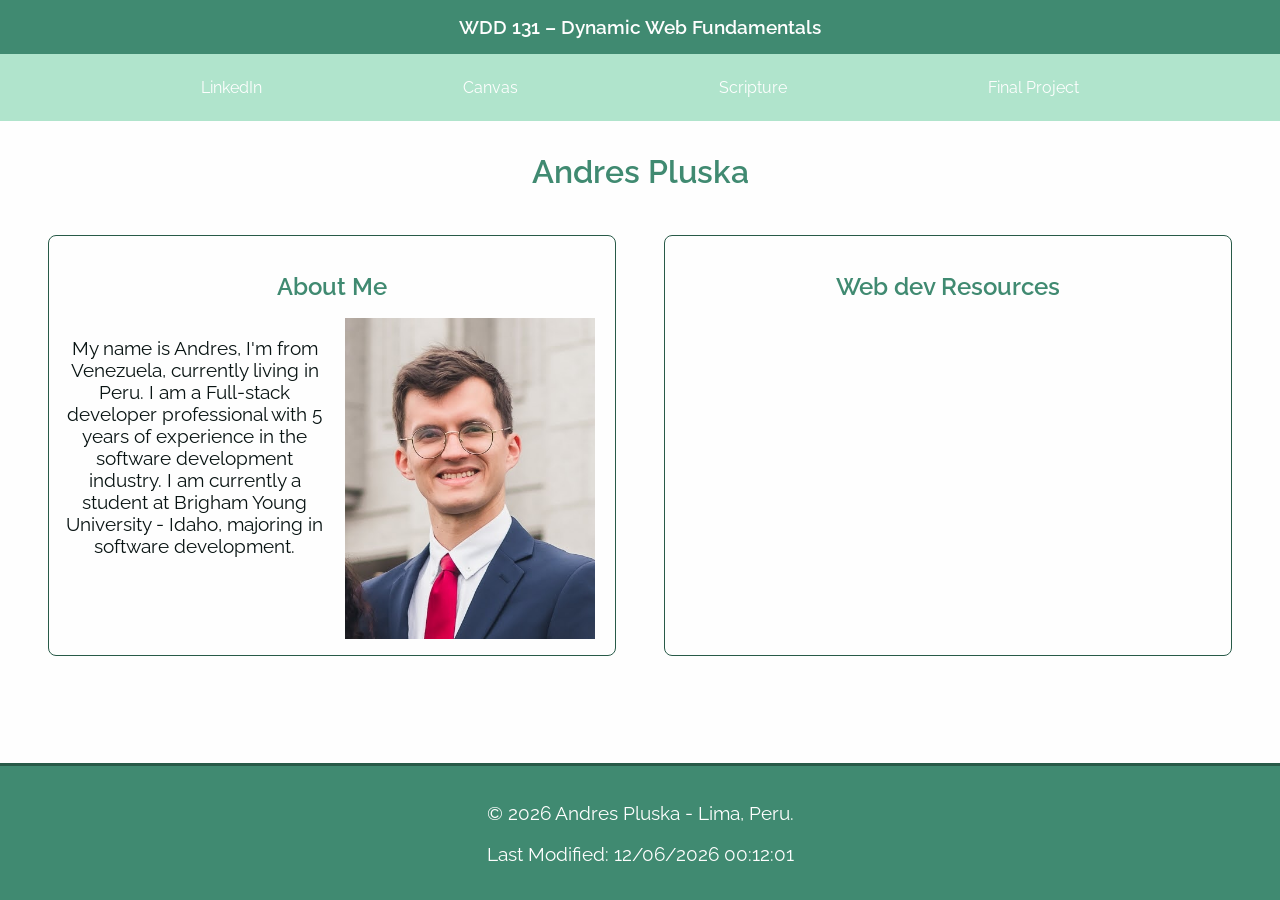
==== index.html @ 9b560bd9 "First week" ====
<!DOCTYPE html>
<html lang="en">
<head>
    <meta charset="UTF-8">
    <meta name="viewport" content="width=device-width, initial-scale=1.0">
    <title>WDD 131 – Dynamic Web Fundamentals – Andres Pluska</title>
    <meta name="description" content="WDD 131 – Dynamic Web Fundamentals">
    <meta name="author" content="Andres Pluska">
    <meta name="keywords" content="html, css, javascript, web development, dynamic web fundamentals, andres pluska">
    <link rel="stylesheet" href="styles/base.css">
    <script defer src="scripts/getdates.js"></script>
</head>
<body>
    <header>
        <span id="course-title">WDD 131 – Dynamic Web Fundamentals</span>
        <nav>
            <a href="https://www.linkedin.com/in/andrespluska/?locale=es">LinkedIn</a>
            <a href="https://byupw.instructure.com/">Canvas</a>
            <a href="https://www.churchofjesuschrist.org/study/scriptures/dc-testament/dc/20?lang=eng&id=p22#p22" >Scripture</a>
            <a href="#" >Final Project</a>
        </nav>
    </header>
    <main>
        <h1>Andres Pluska</h1>
        <section class="card">
            <h2>About Me</h2>
            <p>My name is Andres, I'm from Venezuela, currently living in Peru. I am a Full-stack developer professional with 5 years of experience in the software development industry. I am currently a student at Brigham Young University - Idaho, majoring in software development.</p>
            <img src="images/profile.jpg" alt="Andres Pluska profile picture">
        </section>
        <section class="card">
            <h2>Web dev Resources</h2>
        </section>
    </main>
    <footer>
        <p>&copy; <span id="currentyear"></span> Andres Pluska - Lima, Peru.</p>
        <p id="lastmodified"></p>
    </footer>
</body>
</html>
---- styles/base.css ----
@import url('https://fonts.googleapis.com/css2?family=Raleway:ital,wght@0,100..900;1,100..900&display=swap');

/* Color Palette:

dark=#091413
light=#fefefe
primary-dark=#285A48
primary=#408A71
primary-light=#B0E4CC
*/

:root {
    --dark: #091413;
    --light: #fefefe;
    --primary-dark: #285A48;
    --primary: #408A71;
    --primary-light: #B0E4CC;
}


body{
    margin: 0;
    padding: 0;
    font-family: "Raleway", sans-serif;
    font-optical-sizing: auto;
    font-weight: 400;
    font-style: normal;
    background-color: var(--light);
    color: var(--dark);
}

#course-title {
    display: block;
    font-size: 1.2rem;
    font-weight: 600;
    background-color: var(--primary);
    color: var(--light);
    text-align: center;
    padding: 1rem;
}

nav {
    display: flex;
    justify-content: space-evenly;
    align-items: center;
    background-color: var(--primary-light);
    padding: 1rem;
    margin: 0;
}

nav a {
    color: var(--light);
    text-decoration: none;
    padding: 0.5rem 1rem;
    border-radius: 0.5rem;
}

nav a:hover {
    background-color: var(--primary-dark);
}

main{
    display: grid;
    grid-template-columns: 1fr 1fr;
    grid-template-rows: 50px 1fr;
    gap: 1rem;
    padding: 1rem;
    margin: 1rem;
}

h1 {
    grid-column: 1 / 3;
    grid-row: 1;
    text-align: center;
    font-size: 2rem;
    font-weight: 600;
    color: var(--primary);
    margin: 0;
}

.card {
    grid-row: 2;
    border: 1px solid var(--primary-dark);
    border-radius: 0.5rem;
    padding: 1rem;
    margin: 1rem;
    display: grid;
    grid-template-columns: 1fr 1fr;
    grid-template-rows: 50px 1fr;
    gap: 1rem;
}

.card h2 {
    grid-column: 1 / 3;
    text-align: center;
    font-size: 1.5rem;
    font-weight: 600;
    color: var(--primary);
}

.card p {
    text-align: center;
    font-size: 1.2rem;
    font-weight: 400;
    color: var(--dark);
}

.card img {
    display: block;
    margin: 0 auto;
    max-width: 250px;
    height: auto;
}

footer {
    position: fixed;
    bottom: 0;
    left: 0;
    right: 0;
    border-top: 3px solid var(--primary-dark);
    padding: 1rem;
    text-align: center;
    font-size: 1.2rem;
    font-weight: 400;
    background-color: var(--primary);
    color: var(--light);
    margin-top: 2rem;
}
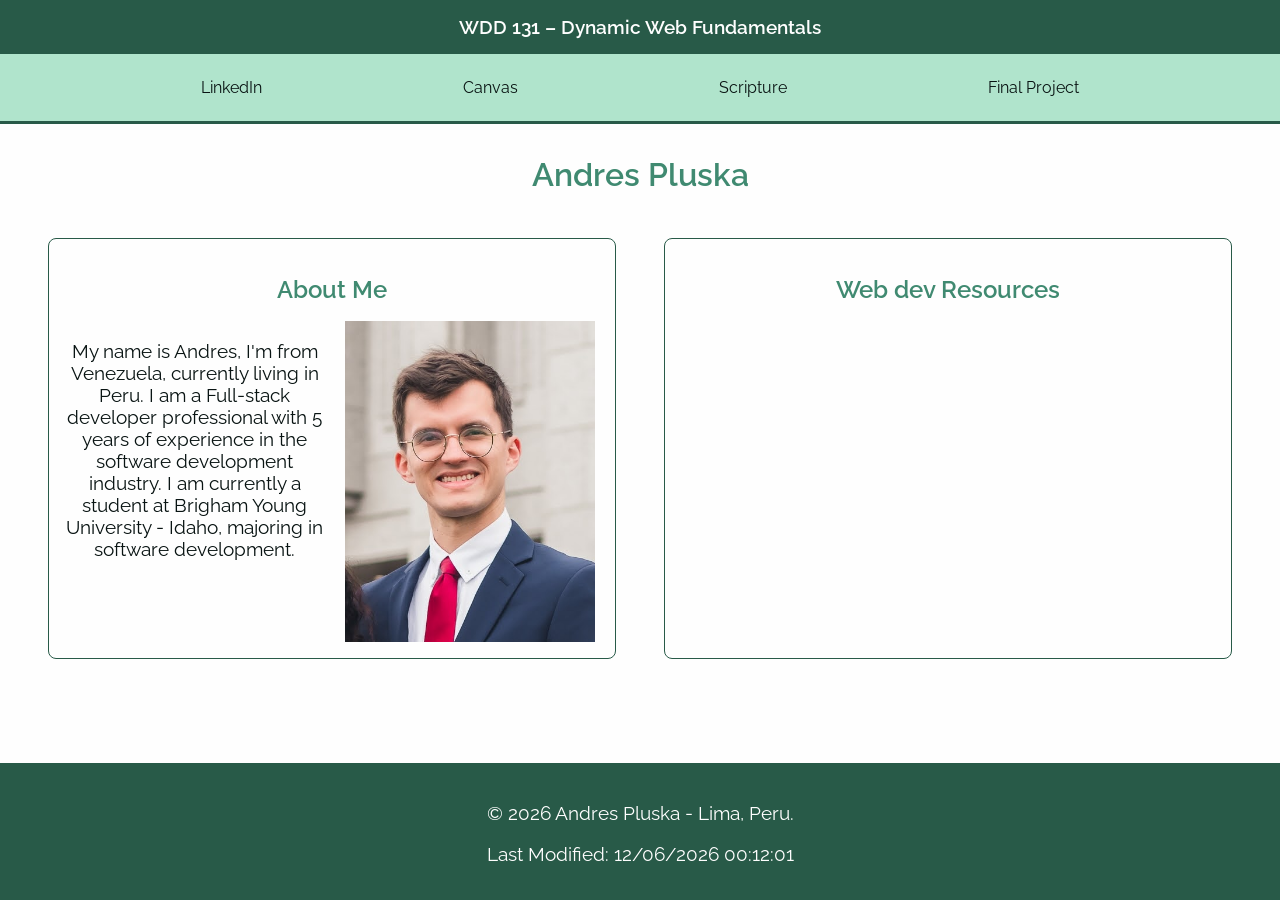
==== commit fc0902be: "Fixing color contrants" ====
--- a/index.html
+++ b/index.html
@@ -4,10 +4,15 @@
     <meta charset="UTF-8">
     <meta name="viewport" content="width=device-width, initial-scale=1.0">
     <title>WDD 131 – Dynamic Web Fundamentals – Andres Pluska</title>
-    <meta name="description" content="WDD 131 – Dynamic Web Fundamentals">
+    <meta name="description" content="WDD 131 – Dynamic Web Fundamentals.
+    Andres Pluska, Lima, Peru
+    html, css, javascript, web development, dynamic web fundamentals, andres pluska
+    ">
     <meta name="author" content="Andres Pluska">
-    <meta name="keywords" content="html, css, javascript, web development, dynamic web fundamentals, andres pluska">
     <link rel="stylesheet" href="styles/base.css">
+    <link rel="preconnect" href="https://fonts.googleapis.com">
+<link rel="preconnect" href="https://fonts.gstatic.com" crossorigin>
+<link href="https://fonts.googleapis.com/css2?family=Raleway:ital,wght@0,100..900;1,100..900&display=swap" rel="stylesheet">
     <script defer src="scripts/getdates.js"></script>
 </head>
 <body>
--- a/styles/base.css
+++ b/styles/base.css
@@ -1,5 +1,3 @@
-@import url('https://fonts.googleapis.com/css2?family=Raleway:ital,wght@0,100..900;1,100..900&display=swap');
-
 /* Color Palette:
 
 dark=#091413
@@ -29,11 +27,18 @@
     color: var(--dark);
 }
 
+header {
+    background-color: var(--dark);
+    border-bottom: 3px solid var(--primary-dark);
+    margin: 0;
+    padding: 0;
+}
+
 #course-title {
     display: block;
     font-size: 1.2rem;
     font-weight: 600;
-    background-color: var(--primary);
+    background-color: var(--primary-dark);
     color: var(--light);
     text-align: center;
     padding: 1rem;
@@ -49,7 +54,7 @@
 }
 
 nav a {
-    color: var(--light);
+    color: var(--dark);
     text-decoration: none;
     padding: 0.5rem 1rem;
     border-radius: 0.5rem;
@@ -57,6 +62,7 @@
 
 nav a:hover {
     background-color: var(--primary-dark);
+    color: var(--light);
 }
 
 main{
@@ -122,7 +128,7 @@
     text-align: center;
     font-size: 1.2rem;
     font-weight: 400;
-    background-color: var(--primary);
+    background-color: var(--primary-dark);
     color: var(--light);
     margin-top: 2rem;
 }
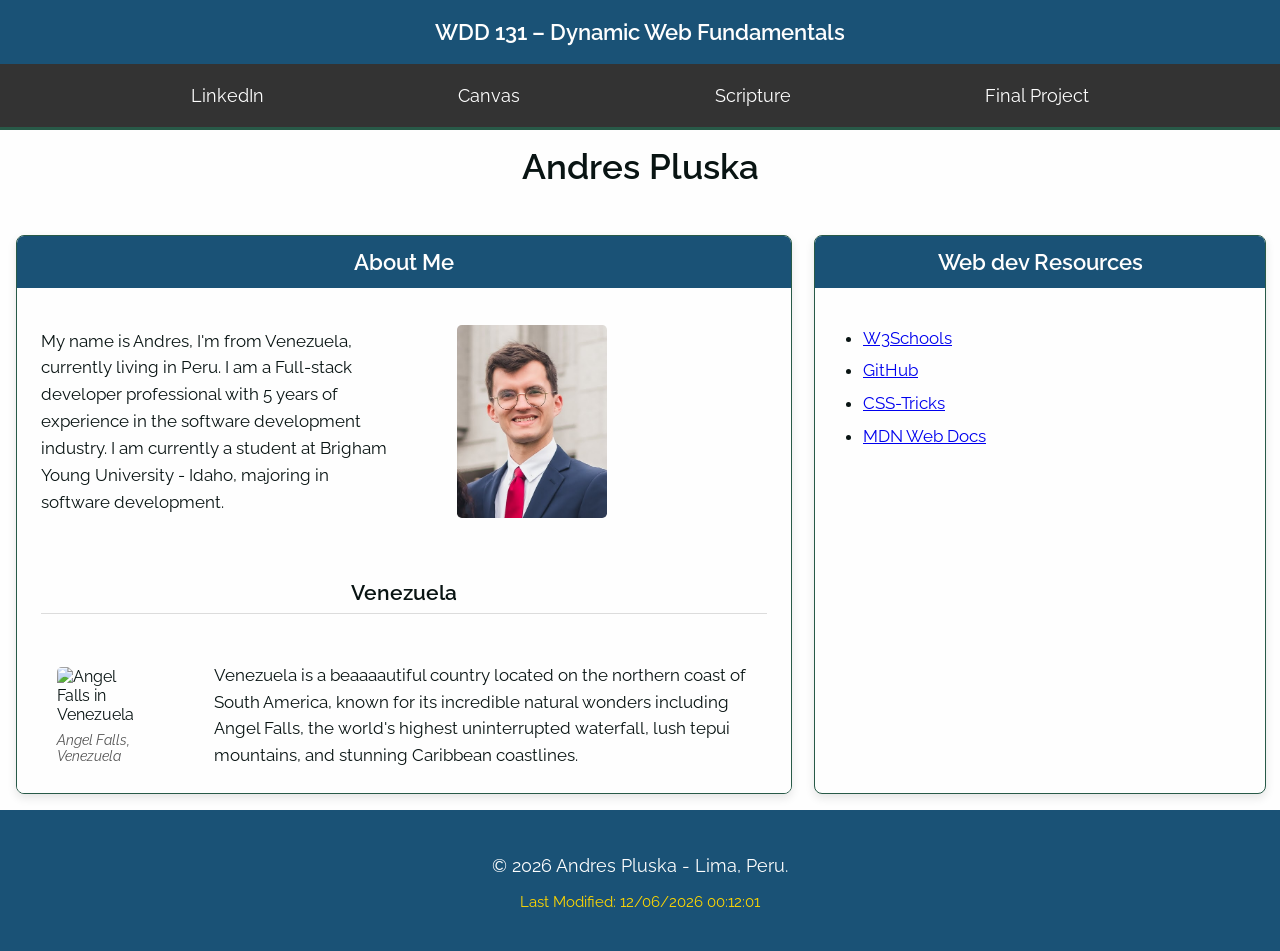
==== commit 6a0eba0a: "Fixing week 1" ====
--- a/index.html
+++ b/index.html
@@ -29,11 +29,27 @@
         <h1>Andres Pluska</h1>
         <section class="card">
             <h2>About Me</h2>
-            <p>My name is Andres, I'm from Venezuela, currently living in Peru. I am a Full-stack developer professional with 5 years of experience in the software development industry. I am currently a student at Brigham Young University - Idaho, majoring in software development.</p>
-            <img src="images/profile.jpg" alt="Andres Pluska profile picture">
+            <div class="about-me-container">
+                <p>My name is Andres, I'm from Venezuela, currently living in Peru. I am a Full-stack developer professional with 5 years of experience in the software development industry. I am currently a student at Brigham Young University - Idaho, majoring in software development.</p>
+                <img src="images/profile.jpg" alt="Andres Pluska profile picture">
+            </div>
+            <h2>Venezuela</h2>
+            <div class="venezuela-container">
+                <figure>
+                    <img src="images/venezuela.png" alt="Angel Falls in Venezuela">
+                    <figcaption>Angel Falls, Venezuela</figcaption>
+                </figure>
+                <p>Venezuela is a beaaaautiful country located on the northern coast of South America, known for its incredible natural wonders including Angel Falls, the world's highest uninterrupted waterfall, lush tepui mountains, and stunning Caribbean coastlines.</p>
+            </div>
         </section>
         <section class="card">
             <h2>Web dev Resources</h2>
+            <ul>
+                <li><a href="https://www.w3schools.com/" target="_blank" rel="noopener noreferrer">W3Schools</a></li>
+                <li><a href="https://github.com/" target="_blank" rel="noopener noreferrer">GitHub</a></li>
+                <li><a href="https://css-tricks.com/" target="_blank" rel="noopener noreferrer">CSS-Tricks</a></li>
+                <li><a href="https://developer.mozilla.org/es/" target="_blank" rel="noopener noreferrer">MDN Web Docs</a></li>
+            </ul>
         </section>
     </main>
     <footer>
--- a/styles/base.css
+++ b/styles/base.css
@@ -16,7 +16,7 @@
 }
 
 
-body{
+body {
     margin: 0;
     padding: 0;
     font-family: "Raleway", sans-serif;
@@ -25,10 +25,12 @@
     font-style: normal;
     background-color: var(--light);
     color: var(--dark);
+    display: flex;
+    flex-direction: column;
+    min-height: 100vh;
 }
 
 header {
-    background-color: var(--dark);
     border-bottom: 3px solid var(--primary-dark);
     margin: 0;
     padding: 0;
@@ -36,99 +38,182 @@
 
 #course-title {
     display: block;
-    font-size: 1.2rem;
-    font-weight: 600;
-    background-color: var(--primary-dark);
-    color: var(--light);
-    text-align: center;
-    padding: 1rem;
+    font-size: 1.4rem;
+    font-weight: 600;
+    background-color: #1A5276; /* Matching example header color */
+    color: var(--light);
+    text-align: center;
+    padding: 1.2rem;
 }
 
 nav {
     display: flex;
     justify-content: space-evenly;
     align-items: center;
-    background-color: var(--primary-light);
-    padding: 1rem;
+    background-color: #333333; /* Matching example dark nav bar */
+    padding: 0.8rem;
     margin: 0;
 }
 
 nav a {
-    color: var(--dark);
+    color: var(--light);
     text-decoration: none;
     padding: 0.5rem 1rem;
-    border-radius: 0.5rem;
+    border-radius: 0.3rem;
+    font-size: 1.1rem;
+    transition: background-color 0.3s ease;
 }
 
 nav a:hover {
-    background-color: var(--primary-dark);
-    color: var(--light);
-}
-
-main{
+    background-color: #555555;
+}
+
+main {
     display: grid;
-    grid-template-columns: 1fr 1fr;
-    grid-template-rows: 50px 1fr;
-    gap: 1rem;
+    grid-template-columns: 1fr 450px;
+    gap: 1.5rem;
     padding: 1rem;
-    margin: 1rem;
+    margin: 0 auto;
+    max-width: 100%;
+    width: 100%;
+    box-sizing: border-box;
 }
 
 h1 {
     grid-column: 1 / 3;
-    grid-row: 1;
-    text-align: center;
-    font-size: 2rem;
-    font-weight: 600;
-    color: var(--primary);
-    margin: 0;
+    text-align: center;
+    font-size: 2.2rem;
+    font-weight: 600;
+    color: var(--dark);
+    margin: 0 0 1.5rem 0;
 }
 
 .card {
-    grid-row: 2;
+    width: 100%;
     border: 1px solid var(--primary-dark);
     border-radius: 0.5rem;
-    padding: 1rem;
-    margin: 1rem;
-    display: grid;
-    grid-template-columns: 1fr 1fr;
-    grid-template-rows: 50px 1fr;
+    margin: 0;
+    display: flex;
+    flex-direction: column;
     gap: 1rem;
-}
-
-.card h2 {
-    grid-column: 1 / 3;
-    text-align: center;
-    font-size: 1.5rem;
-    font-weight: 600;
-    color: var(--primary);
+    overflow: hidden;
+    background-color: var(--light);
+    align-content: start;
+    box-shadow: 0 4px 10px rgba(0, 0, 0, 0.1);
+}
+
+.card h2:first-child {
+    background-color: #1A5276;
+    color: var(--light);
+    text-align: center;
+    font-size: 1.4rem;
+    font-weight: 600;
+    padding: 0.8rem;
+    margin: 0;
+}
+
+.card h2:not(:first-child) {
+    text-align: center;
+    font-size: 1.3rem;
+    font-weight: 600;
+    color: var(--dark);
+    margin: 1.5rem 1.5rem 0.5rem 1.5rem;
+    padding-bottom: 0.5rem;
+    border-bottom: 1px solid #dcdcdc;
 }
 
 .card p {
-    text-align: center;
-    font-size: 1.2rem;
+    font-size: 1.05rem;
     font-weight: 400;
     color: var(--dark);
+    padding: 1.5rem;
+    margin: 0;
+    line-height: 1.6;
+    text-align: left;
 }
 
 .card img {
     display: block;
+    margin: 1rem;
+    max-width: 150px;
+    height: auto;
+    border-radius: 0.3rem;
+    object-fit: cover;
+}
+
+.about-me-container {
+    display: grid;
+    grid-template-columns: 1fr 350px;
+    gap: 1rem;
+    overflow: hidden;
+    background-color: var(--light);
+    align-content: start;
+    justify-content: center;
+    align-items: center;
+}
+
+.venezuela-container {
+    display: flex;
+    flex-direction: row;
+    gap: 1rem;
+    overflow: hidden;
+    background-color: var(--light);
+    align-content: start;
+    justify-content: center;
+    align-items: center;
+}
+
+.card figure img {
+    max-width: 150px;
     margin: 0 auto;
-    max-width: 250px;
-    height: auto;
+}
+
+.card figure figcaption {
+    font-size: 0.85rem;
+    font-style: italic;
+    color: #555;
+    margin-top: 0.5rem;
+}
+
+.card ul {
+    grid-column: 1 / 3;
+    list-style: disc;
+    padding: 1.5rem 1.5rem 1.5rem 3rem;
+    margin: 0;
+    display: flex;
+    flex-direction: column;
+    gap: 0.8rem;
+}
+
+.card ul li {
+    font-size: 1.05rem;
+    color: var(--dark);
+}
+
+.card ul li a {
+    color: #0000ee;
+    text-decoration: underline;
+}
+
+.card ul li a:hover {
+    color: #1A5276;
 }
 
 footer {
-    position: fixed;
-    bottom: 0;
-    left: 0;
-    right: 0;
-    border-top: 3px solid var(--primary-dark);
-    padding: 1rem;
-    text-align: center;
-    font-size: 1.2rem;
+    border-top: 3px solid #1A5276;
+    padding: 1.5rem;
+    text-align: center;
+    font-size: 1.1rem;
     font-weight: 400;
-    background-color: var(--primary-dark);
-    color: var(--light);
-    margin-top: 2rem;
+    background-color: #1A5276;
+    color: var(--light);
+    margin-top: auto;
+    width: 100%;
+    box-sizing: border-box;
+}
+
+footer #lastmodified {
+    color: #FFD700;
+    font-size: 0.95rem;
+    margin-top: 0.5rem;
 }
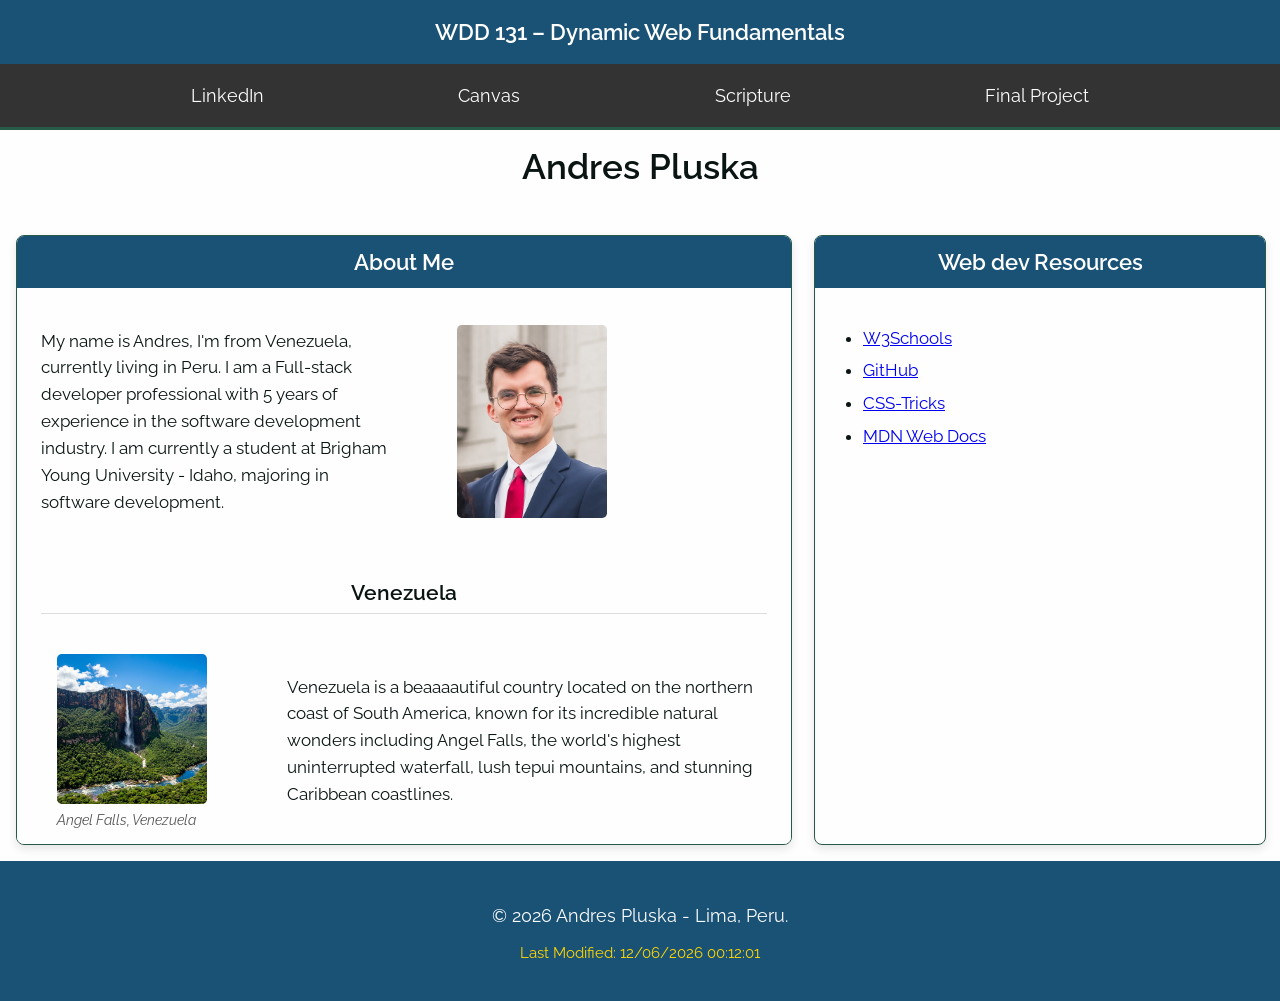
==== commit deaeaf45: "Adding temples album" ====
--- a/index.html
+++ b/index.html
@@ -11,8 +11,8 @@
     <meta name="author" content="Andres Pluska">
     <link rel="stylesheet" href="styles/base.css">
     <link rel="preconnect" href="https://fonts.googleapis.com">
-<link rel="preconnect" href="https://fonts.gstatic.com" crossorigin>
-<link href="https://fonts.googleapis.com/css2?family=Raleway:ital,wght@0,100..900;1,100..900&display=swap" rel="stylesheet">
+    <link rel="preconnect" href="https://fonts.gstatic.com" crossorigin>
+    <link href="https://fonts.googleapis.com/css2?family=Raleway:ital,wght@0,100..900;1,100..900&display=swap" rel="stylesheet">
     <script defer src="scripts/getdates.js"></script>
 </head>
 <body>
